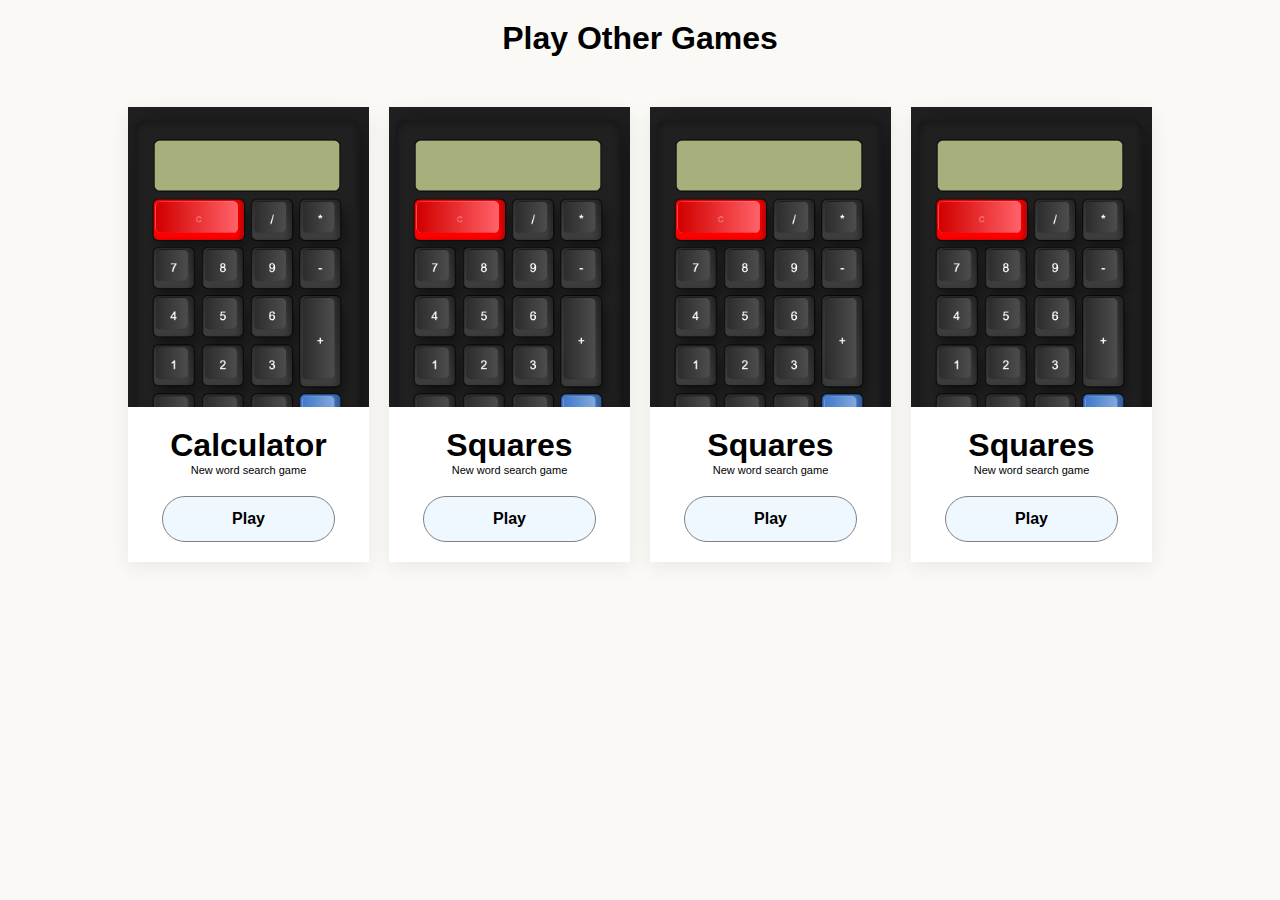
==== index.html @ 2d17a49b "first commit" ====
<!DOCTYPE html>
<html lang="en">
<head>
    <meta charset="UTF-8">
    <meta name="viewport" content="width=device-width, initial-scale=1.0">
    <title>Javascript Project</title>
    <link rel="stylesheet" href="style.css">
</head>
<body>
    <div class="container">
        <h1>Play Other Games</h1>
        <div class="card-container">
            <div class="card-1">
                <div class="img-area">
                </div>
                <div class="card-body">
                    <h1 style="font-weight: 800;">Calculator</h1>
                    <p style="text-align: center; font-size: 11px;">New word search game</p>
                    <a href="./calculator.html" class="btn">Play</a>
                </div>
            </div>
            <div class="card-2">
                <div class="img-area">
                </div>
                <div class="card-body">
                    <h1 style="font-weight: 800;">Squares</h1>
                    <p style="text-align: center; font-size: 11px;">New word search game</p>
                    <a href="" class="btn">Play</a>
                </div>
            </div>
            <div class="card-3">
                <div class="img-area">
                </div>
                <div class="card-body">
                    <h1 style="font-weight: 800;">Squares</h1>
                    <p style="text-align: center; font-size: 11px;">New word search game</p>
                    <a href="" class="btn">Play</a>
                </div>
            </div>
            <div class="card-4">
                <div class="img-area">
                </div>
                <div class="card-body">
                    <h1>Squares</h1>
                    <p style="text-align: center; font-size: 11px;">New word search game</p>
                    <a href="" class="btn">Play</a>
                </div>
            </div>
        </div>
    </div>
</body>
</html>
---- style.css ----
*{
    margin: 0;
    padding: 0;
}

body{
    font-family: Arial, Helvetica, sans-serif;
    background-color: #fbf9f5;
}

h1{
    text-align: center;
}


.container h1{
    margin-top: 20px;
}

.card-container{
    display: grid;
    gap: 20px;
    grid-template-columns: repeat(4,1fr);
    width: 80%;
    margin: 50px auto;
}

.card-1, .card-2, .card-3, .card-4{
    border-top-left-radius: 10px;
    border-top-right-radius: 10px;
    background-color:white;
    box-shadow: 0 5px 20px rgba(0, 0, 0, .07);
}

.img-area{
    background-color: red;
    height: 300px;
    background-image: url(./Screenshot\ 2024-09-03\ at\ 12.46.58.png);
    background-repeat: no-repeat;
    background-size: cover;
    background-position:top center;
}

.img-area img{
    /* height: 100px; */
    
}

.card-1{
    /* padding: 2px; */
}

.card-1 img, .card-2 img, .card-3 img, .card-4 img{
    width: 100%;
    border-top-left-radius: 10px;
    border-top-right-radius: 10px;
}

.card-body h1:hover{
    color: #A464C4;
    cursor: pointer;
}

.btn{
    background-color: aliceblue;
    display: flex;
    justify-content: center;
    align-items: center;
    padding: 13px;
    width: 60%;
    margin: 20px auto;
    text-decoration: none;
    font-weight: 900;
    color: black;
    border-radius: 100px;
    border: 1px solid gray;
}
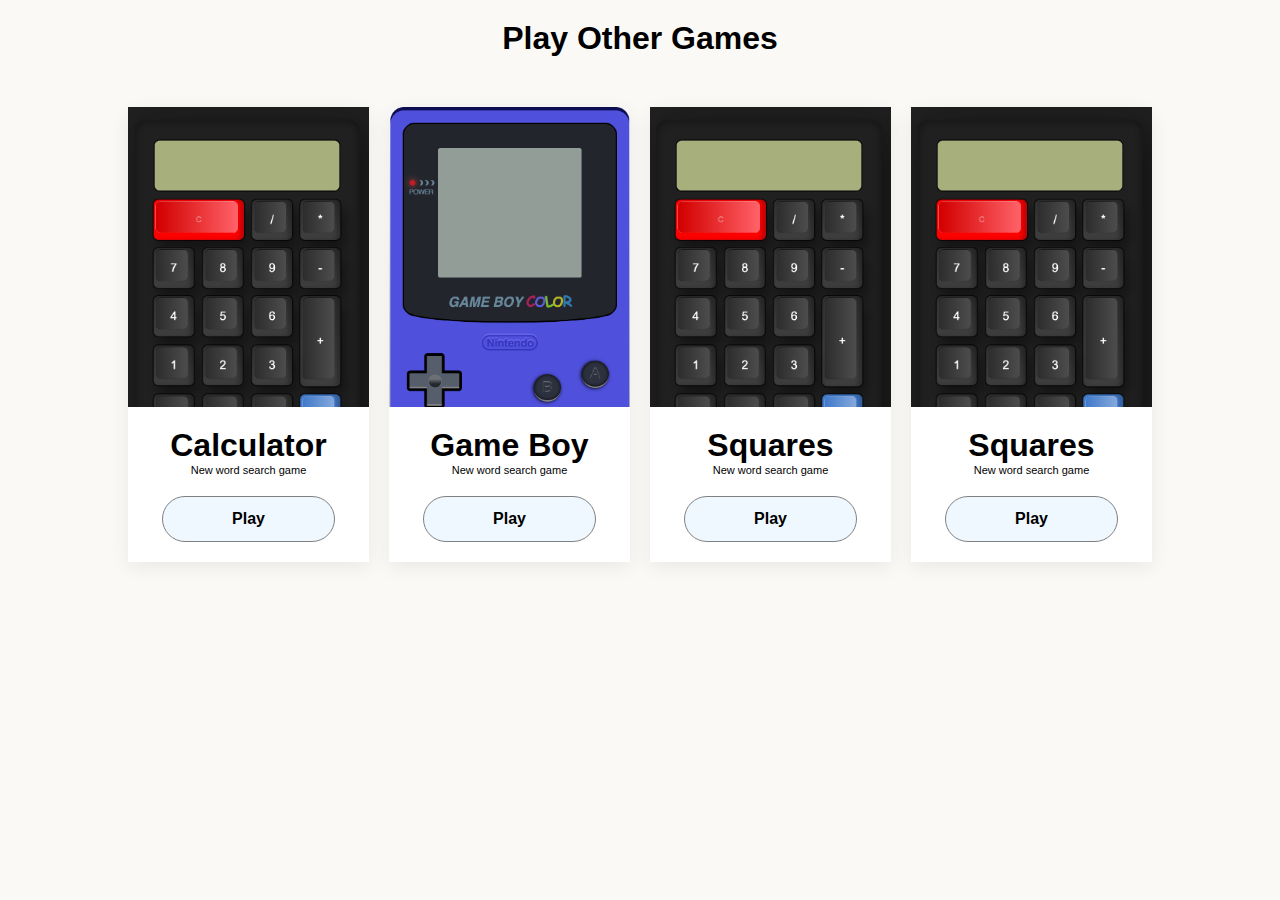
==== commit a1521b9f: "first commit" ====
--- a/index.html
+++ b/index.html
@@ -20,12 +20,12 @@
                 </div>
             </div>
             <div class="card-2">
-                <div class="img-area">
+                <div class="img-area1">
                 </div>
                 <div class="card-body">
-                    <h1 style="font-weight: 800;">Squares</h1>
+                    <h1 style="font-weight: 800;">Game Boy</h1>
                     <p style="text-align: center; font-size: 11px;">New word search game</p>
-                    <a href="" class="btn">Play</a>
+                    <a href="./Gamboy.html" class="btn">Play</a>
                 </div>
             </div>
             <div class="card-3">
--- a/style.css
+++ b/style.css
@@ -40,6 +40,14 @@
     background-size: cover;
     background-position:top center;
 }
+.img-area1{
+    background-color: red;
+    height: 300px;
+    background-image: url(./Gameboy.png);
+    background-repeat: no-repeat;
+    background-size: cover;
+    background-position:top center;
+}
 
 .img-area img{
     /* height: 100px; */
